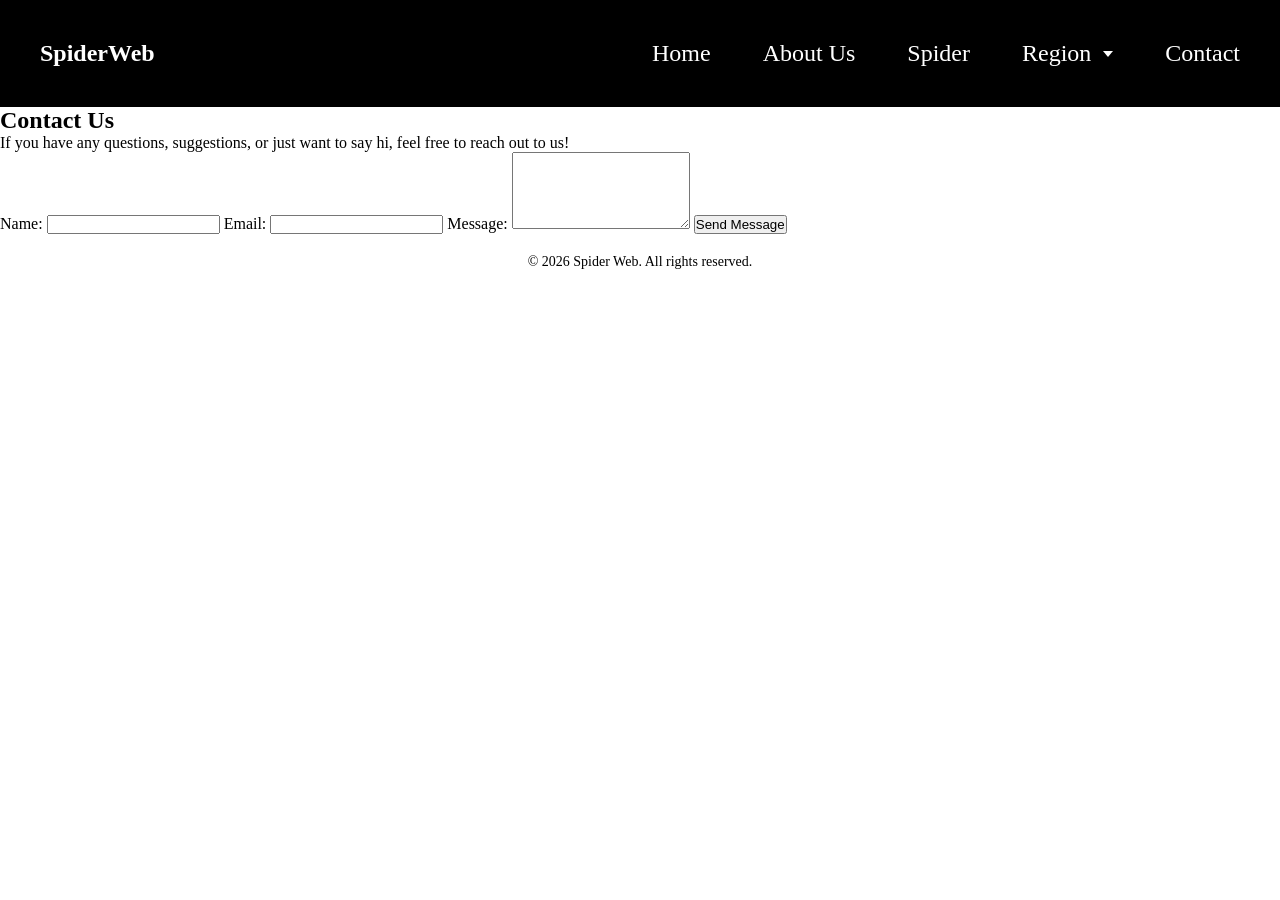
==== html/contact.html @ e9cb2c8d "Home page updated. Added HTML code for the contact page." ====
<!DOCTYPE html>
<html lang="en">   
    <head>
        <meta charset="UTF-8">
        <meta name="viewport" content="width=device-width, initial-scale=1.0">
        <title>Spider Web</title>
        <link rel="stylesheet" href="/css/style.css">
    </head>
    <body>
        <header>
            <h1>SpiderWeb</h1>
            <nav>
                <ul>
                    <li><a href="/">Home</a></li>
                    <li><a href="/about">About Us</a></li>
                    <li><a href="/spiders">Spider</a></li>
                    <li class="dropdown">
                        <a href="/regions" class="caret">Region</a>
                        <ul class="dropdown-content">
                            <li><a href="/regions/asia">Asia</a></li>
                            <li><a href="/regions/europe">Europe</a></li>
                            <li><a href="/regions/america">America</a></li>
                            <li><a href="/regions/africa">Africa</a></li>
                            <li><a href="/regions/australia">Australia</a></li>
                        </ul>
                    </li>
                    <li><a href="/contact">Contact</a></li>
                </ul>
            </nav>

        </header>
        <main>
            <section class="contact-section">
                <h2>Contact Us</h2>
                <p>If you have any questions, suggestions, or just want to say hi, feel free to reach out to us!</p>
                <form action="/submit_contact" method="post" class="contact-form">
                    <label for="name">Name:</label>
                    <input type="text" id="name" name="name" required>

                    <label for="email">Email:</label>
                    <input type="email" id="email" name="email" required>

                    <label for="message">Message:</label>
                    <textarea id="message" name="message" rows="5" required></textarea>

                    <button type="submit">Send Message</button>
                </form>
            </section>
        </main>
        <footer>
            <p>&copy; 2026 Spider Web. All rights reserved.</p>
        </footer>
        <script src="/js/script.js"></script>
    </body>
</html>
---- css/style.css ----
/*================*/
/* home page css */
/*================*/

* {
    margin: 0;
    padding: 0;
}

header {
    display: flex;
    justify-content: space-between;
    background-color: rgb(0, 0, 0);
    padding: 40px;
}

h1 {
    font-size: 24px;
    color:rgb(255, 255, 255);
    display: flex;
}

nav ul {
    list-style: none;
    display: flex;
    gap: 40px;   
    font-size: 24px;
}

nav ul li {
    padding-left: 12px;
}

nav ul li a {
    text-decoration: none;
    color: white;
}

/* Dropdown menu styles */
.dropdown-content {
    display: none;
    position: absolute;
}

.dropdown-content a{
    display: block;
    padding: 16px;
    text-decoration: none;
    color: white;

}

.dropdown-content a:hover {
    background-color: rgb(255, 255, 255);
    color: black;
}

.dropdown:hover .dropdown-content {
    display: block;

}

/*caret styles*/
.caret {
    display: flex;
    align-items: center;
    gap: 12px;
}

.caret::after {
    content: '';
    width: 0;
    height: 0;
    border-left: 5px solid transparent;  /* Left side of triangle */
    border-right: 5px solid transparent; /* Right side of triangle */
    border-top: 6px solid currentColor;  /* Top side (creates the point) */
    display: inline-block;
    transition: transform 0.3s ease;    /* Smooth rotation */
}

.dropdown:hover .caret::after {
    transform: rotate(180deg);
}

/* Video background styles */
.background-video {
    top: 0;
    left: 0;
    object-fit: cover;
    z-index: -1;
}

.text-over-video {
    position: absolute;
    top: 30%;
    left: 50%;
    transform: translate(-50%, -50%);
    color: white;
    font-size: 48px;
    text-align: center;
}

.typing-text {
    font-family: 'Courier New', Courier, monospace;
    font-size: 48px;

}

.Hook h2{
    font-size: 48px;
    text-align: center;
    margin-top: 80px;
    margin-bottom: 20px;
}

.Hook p {
    font-size: 24px;
    text-align: center;
    margin-bottom: 40px;
}

footer {
    padding: 20px;
    text-align: center;
    font-size: 14px;
}
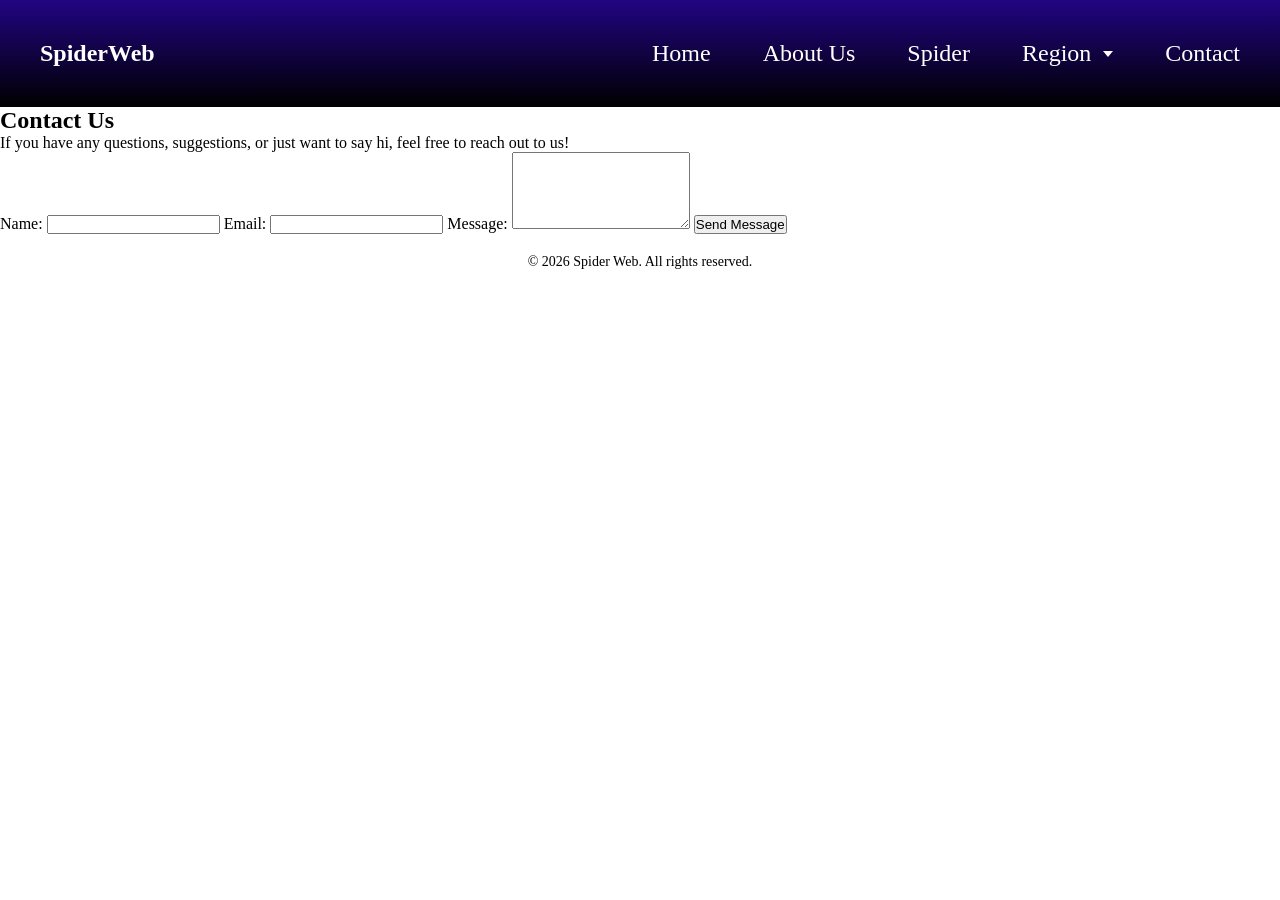
==== commit 551654f7: "add responsive design to home page and burger menu" ====
--- a/html/contact.html
+++ b/html/contact.html
@@ -11,11 +11,11 @@
             <h1>SpiderWeb</h1>
             <nav>
                 <ul>
-                    <li><a href="/">Home</a></li>
-                    <li><a href="/about">About Us</a></li>
-                    <li><a href="/spiders">Spider</a></li>
+                    <li><a href="home.html">Home</a></li>
+                    <li><a href="about.html">About Us</a></li>
+                    <li><a href="spider.html">Spider</a></li>
                     <li class="dropdown">
-                        <a href="/regions" class="caret">Region</a>
+                        <a href="region.html" class="caret">Region</a>
                         <ul class="dropdown-content">
                             <li><a href="/regions/asia">Asia</a></li>
                             <li><a href="/regions/europe">Europe</a></li>
@@ -24,7 +24,7 @@
                             <li><a href="/regions/australia">Australia</a></li>
                         </ul>
                     </li>
-                    <li><a href="/contact">Contact</a></li>
+                    <li><a href="contact.html">Contact</a></li>
                 </ul>
             </nav>
 
--- a/css/style.css
+++ b/css/style.css
@@ -11,7 +11,7 @@
 header {
     display: flex;
     justify-content: space-between;
-    background-color: rgb(0, 0, 0);
+    background-image: linear-gradient(to top, rgb(0, 0, 0), rgb(33, 4, 130));
     padding: 40px;
 }
 
@@ -35,6 +35,11 @@
 nav ul li a {
     text-decoration: none;
     color: white;
+}
+
+#menu-btn {
+    display: none;
+    cursor: pointer;
 }
 
 /* Dropdown menu styles */
@@ -72,11 +77,11 @@
     content: '';
     width: 0;
     height: 0;
-    border-left: 5px solid transparent;  /* Left side of triangle */
-    border-right: 5px solid transparent; /* Right side of triangle */
-    border-top: 6px solid currentColor;  /* Top side (creates the point) */
+    border-left: 5px solid transparent;  
+    border-right: 5px solid transparent;
+    border-top: 6px solid currentColor;  
     display: inline-block;
-    transition: transform 0.3s ease;    /* Smooth rotation */
+    transition: transform 0.3s ease;  
 }
 
 .dropdown:hover .caret::after {
@@ -125,3 +130,60 @@
     text-align: center;
     font-size: 14px;
 }
+
+@media (max-width: 1080px) {
+
+    #menu-btn {
+        display: block;
+        margin-left: auto;
+    }
+
+    nav ul {
+        display: flex;
+        position: absolute;
+        flex-direction: column;
+        top: 130px;
+        right: 1px;
+        max-height: 0;
+        overflow: hidden;
+        transition: max-height 0.3s ease;
+        background-image: linear-gradient(to right, rgb(0, 0, 0), rgb(4, 1, 16));
+    }
+
+    nav ul li {
+        padding: 0px;
+    }
+
+    nav ul.active{
+        max-height: 500px; 
+    }
+
+     nav ul li a {
+        font-size: 18px;
+        padding-right: 25px;
+    }
+
+    li:hover {
+        background-color: rgb(85, 72, 145);
+        color: black;
+    }
+
+     .caret::after {
+        display: none;
+    }
+
+    .text-over-video {
+        font-size: 24px;
+        position: absolute;
+        top: 20%;
+        right: 30px;
+    }
+
+    .Hook h2 {
+        font-size: 24px;
+    }
+
+    .Hook p {
+        font-size: 16px;
+    }
+}
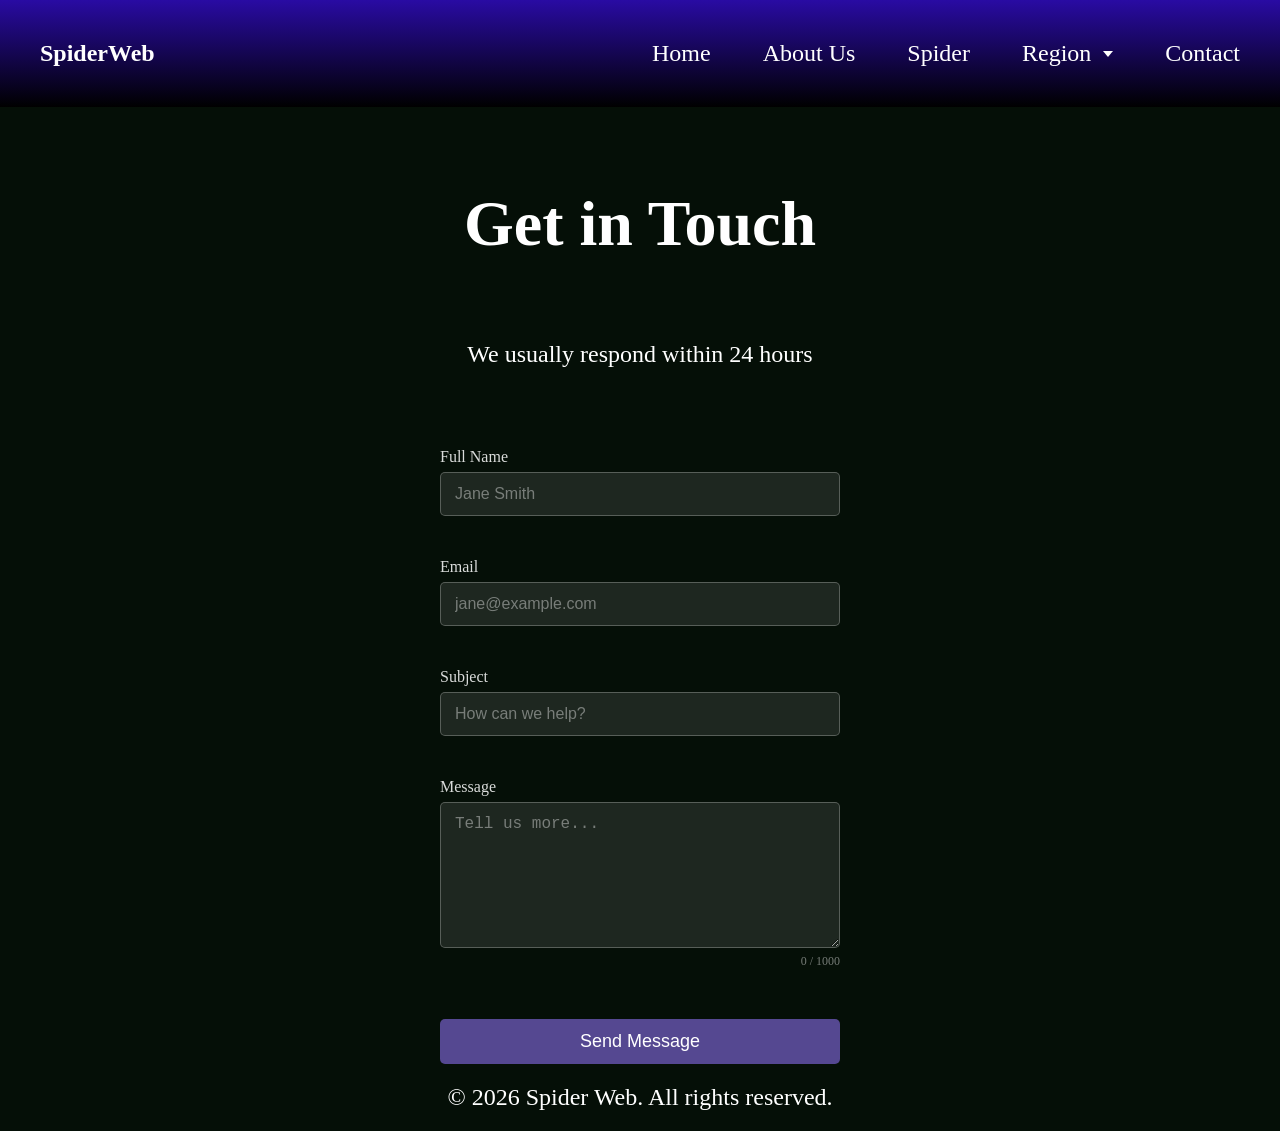
==== commit 62eb58b1: "final push" ====
--- a/html/contact.html
+++ b/html/contact.html
@@ -8,8 +8,9 @@
     </head>
     <body>
         <header>
-            <h1>SpiderWeb</h1>
-            <nav>
+            <h1 data-aos="fade-down" data-aos-delay="200">SpiderWeb</h1>
+            <nav data-aos="fade-down" data-aos-delay="200">
+                <img src="/asset/images/widget.png" alt="Menu" id="menu-btn" width="50px">
                 <ul>
                     <li><a href="home.html">Home</a></li>
                     <li><a href="about.html">About Us</a></li>
@@ -17,34 +18,57 @@
                     <li class="dropdown">
                         <a href="region.html" class="caret">Region</a>
                         <ul class="dropdown-content">
-                            <li><a href="/regions/asia">Asia</a></li>
-                            <li><a href="/regions/europe">Europe</a></li>
-                            <li><a href="/regions/america">America</a></li>
-                            <li><a href="/regions/africa">Africa</a></li>
-                            <li><a href="/regions/australia">Australia</a></li>
+                            <li><a href="#regions/asia">Asia</a></li>
+                            <li><a href="#regions/europe">Europe</a></li>
+                            <li><a href="#regions/america">America</a></li>
+                            <li><a href="#regions/africa">Africa</a></li>
+                            <li><a href="#regions/australia">Australia</a></li>
                         </ul>
                     </li>
                     <li><a href="contact.html">Contact</a></li>
                 </ul>
             </nav>
-
         </header>
         <main>
             <section class="contact-section">
-                <h2>Contact Us</h2>
-                <p>If you have any questions, suggestions, or just want to say hi, feel free to reach out to us!</p>
-                <form action="/submit_contact" method="post" class="contact-form">
-                    <label for="name">Name:</label>
-                    <input type="text" id="name" name="name" required>
+                <h2>Get in Touch</h2>
+                <p>We usually respond within 24 hours</p>
 
-                    <label for="email">Email:</label>
-                    <input type="email" id="email" name="email" required>
+                <form id="contact-form" novalidate>
+                    <div class="field-group">
+                        <label for="name">Full Name</label>
+                        <input type="text" id="name" name="name" placeholder="Jane Smith" maxlength="80" autocomplete="name">
+                        <span class="err-msg" id="name-err"></span>
+                    </div>
 
-                    <label for="message">Message:</label>
-                    <textarea id="message" name="message" rows="5" required></textarea>
+                    <div class="field-group">
+                        <label for="email">Email</label>
+                        <input type="email" id="email" name="email" placeholder="jane@example.com" autocomplete="email">
+                        <span class="err-msg" id="email-err"></span>
+                    </div>
 
-                    <button type="submit">Send Message</button>
+                    <div class="field-group">
+                        <label for="subject">Subject</label>
+                        <input type="text" id="subject" name="subject" placeholder="How can we help?" maxlength="120">
+                        <span class="err-msg" id="subject-err"></span>
+                    </div>
+
+                    <div class="field-group">
+                        <label for="message">Message</label>
+                        <textarea id="message" name="message" placeholder="Tell us more..." maxlength="1000"></textarea>
+                        <div class="char-count"><span id="char">0</span> / 1000</div>
+                        <span class="err-msg" id="message-err"></span>
+                    </div>
+
+                    <button type="submit" id="submit-btn">
+                        <span id="btn-label">Send Message</span>
+                    </button>
                 </form>
+
+                <div id="success-msg" style="display:none;">
+                    <p>&#10003; Message sent! We'll get back to you at <strong id="confirm-email"></strong> soon.</p>
+                    <button id="reset-btn">Send Another Message</button>
+                </div>
             </section>
         </main>
         <footer>
--- a/css/style.css
+++ b/css/style.css
@@ -1,4 +1,7 @@
 
+@import url(/css/region.css);
+@import url(/css/spider.css);
+@import url(/css/contact.css);
 /*================*/
 /* home page css */
 /*================*/
@@ -11,7 +14,7 @@
 header {
     display: flex;
     justify-content: space-between;
-    background-image: linear-gradient(to top, rgb(0, 0, 0), rgb(33, 4, 130));
+    background-image: linear-gradient(to top, rgb(0, 0, 0), rgb(41, 11, 163));
     padding: 40px;
 }
 
@@ -37,33 +40,53 @@
     color: white;
 }
 
+/*1. The container for the dropdown */
+.dropdown {
+    position: relative; 
+}
+
+/* 2. The hidden dropdown box */
+.dropdown-content {
+    display: none; 
+    position: absolute;
+    top: 100%; 
+    left: 50%;
+    transform: translateX(-50%); 
+    background-color: rgb(15, 5, 35); 
+    min-width: 160px;
+    box-shadow: 0px 8px 16px 0px rgba(0,0,0,0.5);
+    border-radius: 8px;
+    padding: 10px 0;
+    z-index: 1001;
+}
+
+/* 3. Style the links inside the dropdown */
+.dropdown-content li {
+    list-style: none;
+    width: 100%;
+}
+
+.dropdown-content li a {
+    display: block;
+    padding: 12px 20px;
+    color: white;
+    text-decoration: none;
+    text-align: center;
+    font-size: 16px;
+    transition: background 0.2s;
+}
+
+.dropdown-content li a:hover {
+    background-color: rgba(255, 255, 255, 0.1);
+    color: #d4a373;
+}
+
+.dropdown:hover .dropdown-content {
+    display: block;
+}
+
 #menu-btn {
     display: none;
-    cursor: pointer;
-}
-
-/* Dropdown menu styles */
-.dropdown-content {
-    display: none;
-    position: absolute;
-}
-
-.dropdown-content a{
-    display: block;
-    padding: 16px;
-    text-decoration: none;
-    color: white;
-
-}
-
-.dropdown-content a:hover {
-    background-color: rgb(255, 255, 255);
-    color: black;
-}
-
-.dropdown:hover .dropdown-content {
-    display: block;
-
 }
 
 /*caret styles*/
@@ -78,10 +101,10 @@
     width: 0;
     height: 0;
     border-left: 5px solid transparent;  
-    border-right: 5px solid transparent;
-    border-top: 6px solid currentColor;  
+    border-right: 5px solid transparent; 
+    border-top: 6px solid currentColor; 
     display: inline-block;
-    transition: transform 0.3s ease;  
+    transition: transform 0.3s ease;    
 }
 
 .dropdown:hover .caret::after {
@@ -112,23 +135,63 @@
 
 }
 
+.Hook {
+    color: white
+}
+
 .Hook h2{
+    font-size: 64px;
+    text-align: center;
+    margin-top: 80px;
+}
+
+.Hook p {
+    font-size: 32px;
+    text-align: center;
+    margin-bottom: 80px;
+    padding: 40px 20px;
+}
+
+.highlight {
+    background-image: linear-gradient(to bottom right, rgb(0, 0, 0), rgb(41, 11, 163));
+    color: white;
+    padding: 60px 20px;
+    gap: 20px;
+}
+
+.highlight h2 {
     font-size: 48px;
-    text-align: center;
-    margin-top: 80px;
     margin-bottom: 20px;
 }
 
-.Hook p {
+.highlight p {
     font-size: 24px;
-    text-align: center;
     margin-bottom: 40px;
 }
 
+.spider-btn, .region-btn {
+    background-color: rgb(85, 72, 145);
+    color: white;
+    border: none;
+    padding: 12px 24px;
+    font-size: 18px;
+    cursor: pointer;
+    margin-right: 20px;
+    border-radius: 5px;
+    transition: all 0.3s ease;
+}
+
+.spider-btn:hover, .region-btn:hover {
+    background-color: rgb(255, 255, 255);
+    color: black;
+}
+
+
 footer {
+    color: white;
     padding: 20px;
     text-align: center;
-    font-size: 14px;
+    font-size: 24px;
 }
 
 @media (max-width: 1080px) {
@@ -136,54 +199,153 @@
     #menu-btn {
         display: block;
         margin-left: auto;
-    }
-
+        cursor: pointer;
+    }
+
+    nav ul li.dropdown {
+        display: flex;
+        flex-direction: column;
+        align-items: center; 
+        width: 100%;
+    }
+
+    nav ul li.dropdown > a {
+        display: block !important;
+        width: 100% !important;
+        text-align: center !important;
+    }
+    
     nav ul {
         display: flex;
+        flex-direction: column;
         position: absolute;
-        flex-direction: column;
-        top: 130px;
-        right: 1px;
+        top: 100px; 
+        right: 0;
+        width: 150px; 
         max-height: 0;
         overflow: hidden;
-        transition: max-height 0.3s ease;
-        background-image: linear-gradient(to right, rgb(0, 0, 0), rgb(4, 1, 16));
+        transition: max-height 0.4s ease-in-out;
+
+        background-image: linear-gradient(to bottom, rgb(15, 5, 35), rgb(0, 0, 0));
+        box-shadow: -5px 10px 20px rgba(0, 0, 0, 0.6); 
+        border-bottom-left-radius: 15px; 
+        z-index: 1000; 
+    }
+
+    nav ul.active {
+        max-height: 500px; 
     }
 
     nav ul li {
-        padding: 0px;
-    }
-
-    nav ul.active{
-        max-height: 500px; 
-    }
-
-     nav ul li a {
-        font-size: 18px;
-        padding-right: 25px;
-    }
-
-    li:hover {
-        background-color: rgb(85, 72, 145);
-        color: black;
-    }
-
-     .caret::after {
-        display: none;
+        width: 100%;
+        list-style: none;
+    }
+
+    nav ul li a {
+        display: block;
+        width: 100%;
+        text-align: center;
+        padding: 20px 0; 
+        font-size: 18px;
+        color: white;
+        text-decoration: none;
+        letter-spacing: 1px;
+        transition: background-color 0.3s ease, color 0.3s ease;
+    }
+
+    /* Hover Effects */
+    nav ul li a:hover {
+        background-color: rgba(255, 255, 255, 0.05); 
+        color: #d4a373;
+    }
+
+    .caret::after {
+       display: none;
     }
 
     .text-over-video {
-        font-size: 24px;
-        position: absolute;
-        top: 20%;
-        right: 30px;
+        font-size: 32px;
+        top: 20%
     }
 
     .Hook h2 {
-        font-size: 24px;
+        font-size: 32px;
     }
 
     .Hook p {
+        font-size: 18px;
+    }
+
+    .highlight h2 {
+        font-size: 36px;
+    }
+    
+    .highlight p {
+        font-size: 18px;
+    }
+
+     footer {
+        font-size: 14px;
+    }
+
+}
+
+@media (max-width: 600px) {
+
+    header {
+        padding: 20px;
+    }
+
+    h1 {
+        font-size: 18px;
+    }
+
+    nav ul {
+        width: 160px;
+        padding-top: 70px;
+    }
+
+    nav ul li a {
         font-size: 16px;
-    }
-}
+        padding: 16px 0;
+    }
+
+    .text-over-video {
+        font-size: 18px;
+        top: 15%;
+    }
+
+    .typing-text {
+        font-size: 18px;
+    }
+
+    .Hook h2 {
+        font-size: 22px;
+    }
+
+    .Hook p {
+        font-size: 14px;
+    }
+
+    .highlight h2 {
+        font-size: 22px;
+    }
+
+    .highlight p {
+        font-size: 14px;
+    }
+
+    .spider-btn, .region-btn {
+        display: block;
+        width: 100%;
+        margin-right: 0;
+        margin-bottom: 12px;
+        font-size: 15px;
+    }
+
+    footer {
+        font-size: 12px;
+        padding: 16px;
+    }
+}
+
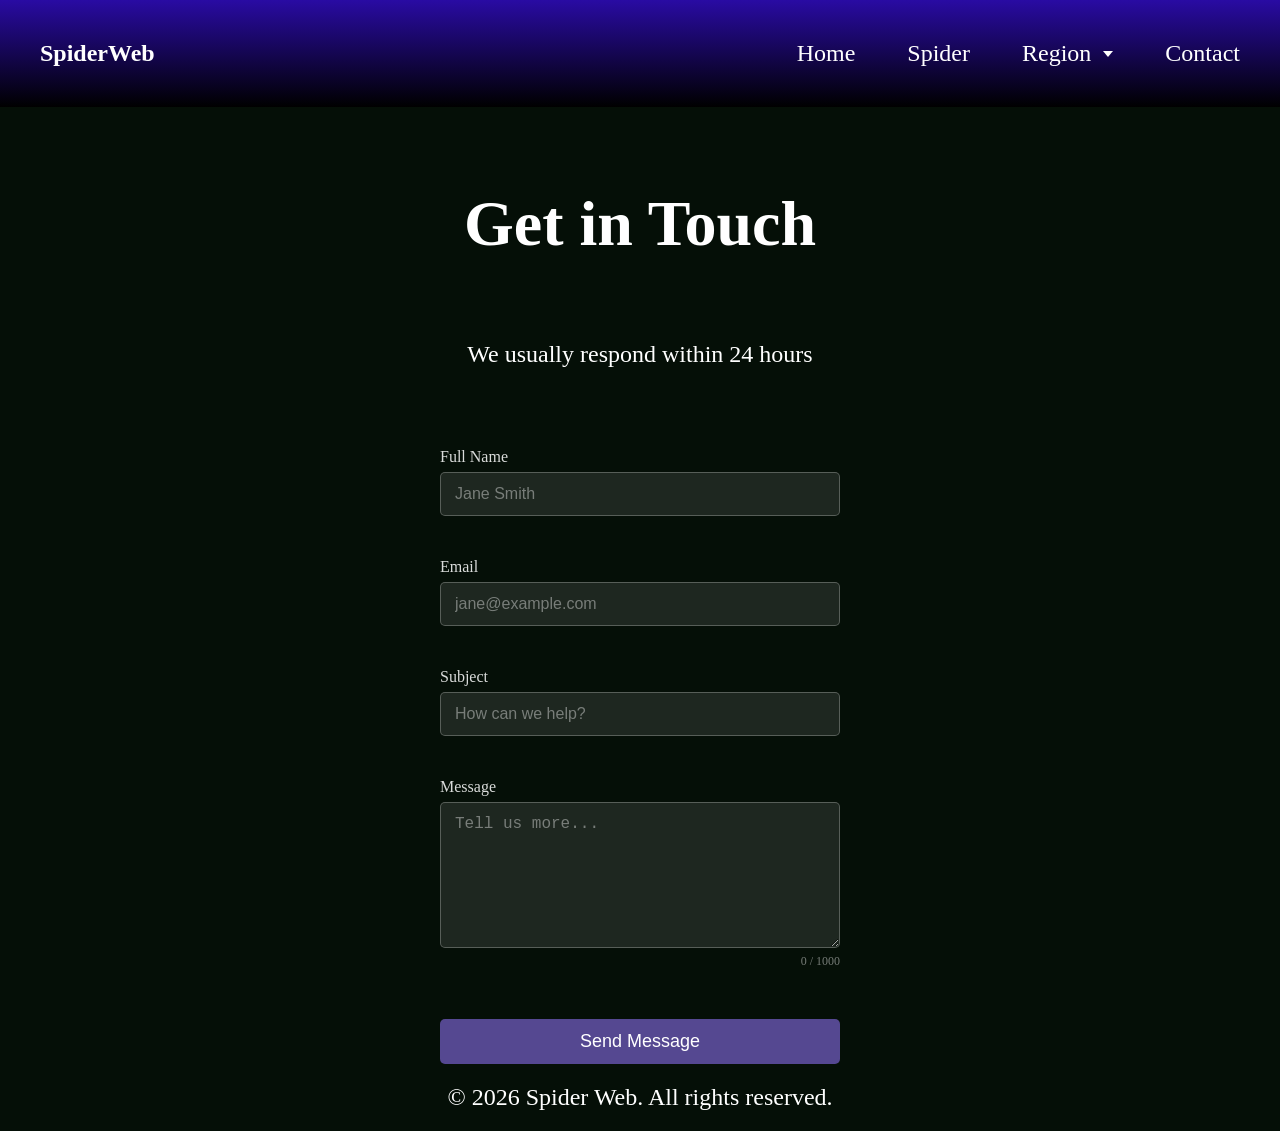
==== commit fb336760: "rename home.html to index.html" ====
--- a/html/contact.html
+++ b/html/contact.html
@@ -12,8 +12,7 @@
             <nav data-aos="fade-down" data-aos-delay="200">
                 <img src="/asset/images/widget.png" alt="Menu" id="menu-btn" width="50px">
                 <ul>
-                    <li><a href="home.html">Home</a></li>
-                    <li><a href="about.html">About Us</a></li>
+                    <li><a href="index.html">Home</a></li>
                     <li><a href="spider.html">Spider</a></li>
                     <li class="dropdown">
                         <a href="region.html" class="caret">Region</a>
